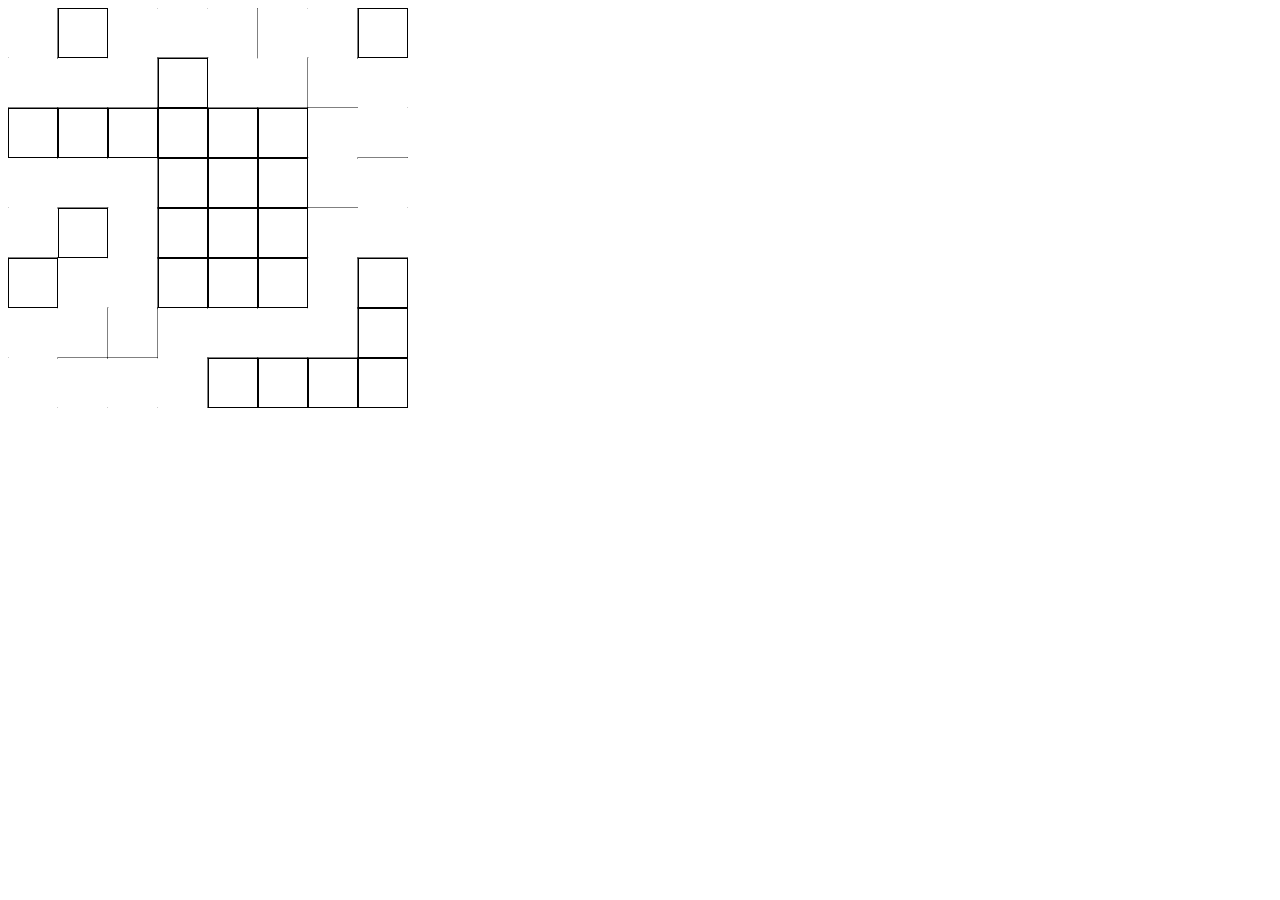
==== index.html @ b0a2c223 "Initial commit" ====
<!DOCTYPE html>
<html lang="en">
<head>
    <link rel="stylesheet" href="styles.css">
    <meta charset="UTF-8">
    <meta name="viewport" content="width=device-width, initial-scale=1.0">
    <title>Document</title>
</head>
<body>
    
</body>
<script src="p5.js"></script>
<script src="main.js"></script>
</html>
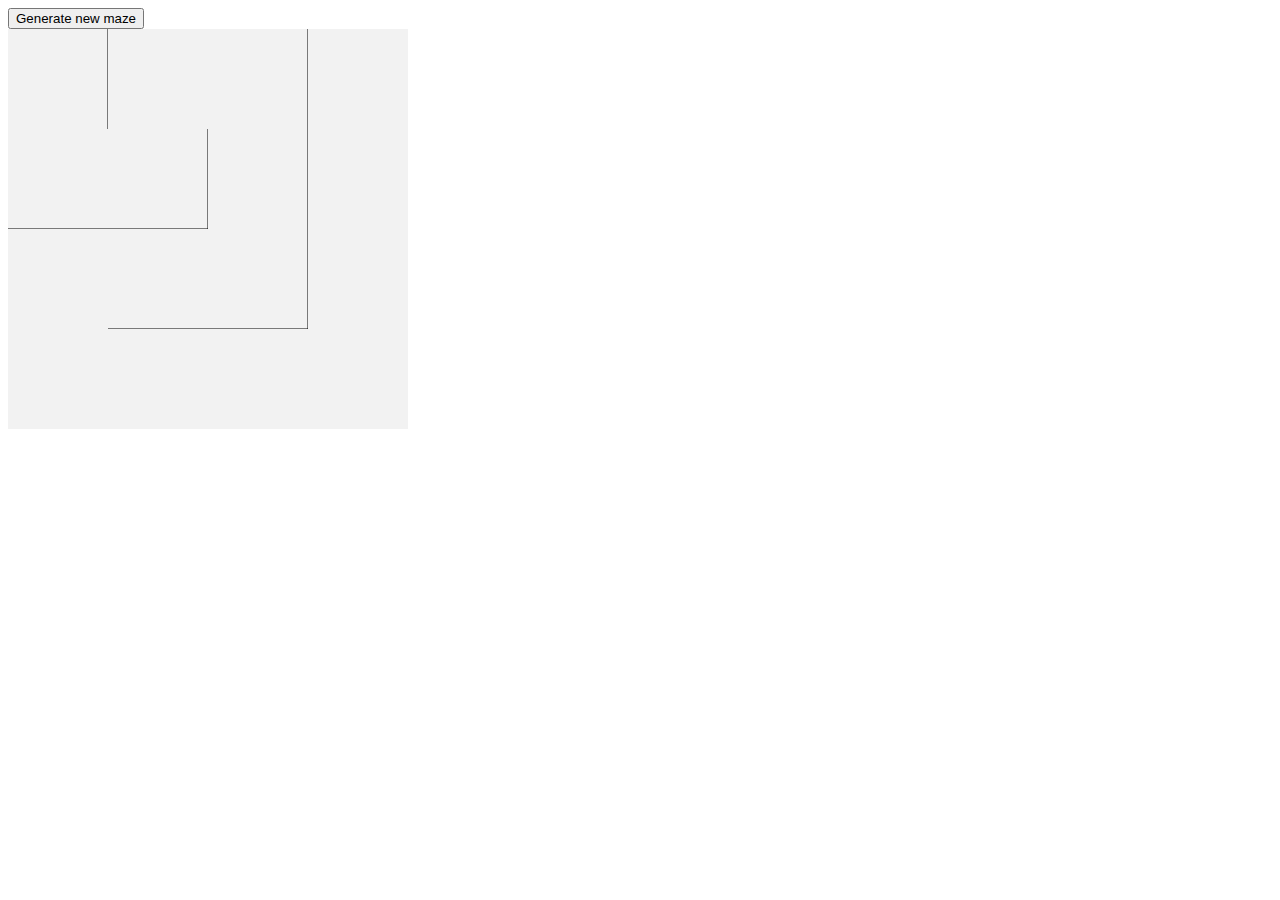
==== commit d5c7e841: "Created a button to generate new maze" ====
--- a/index.html
+++ b/index.html
@@ -7,7 +7,7 @@
     <title>Document</title>
 </head>
 <body>
-    
+    <button id='new-maze-btn'>Generate new maze</button>
 </body>
 <script src="p5.js"></script>
 <script src="main.js"></script>
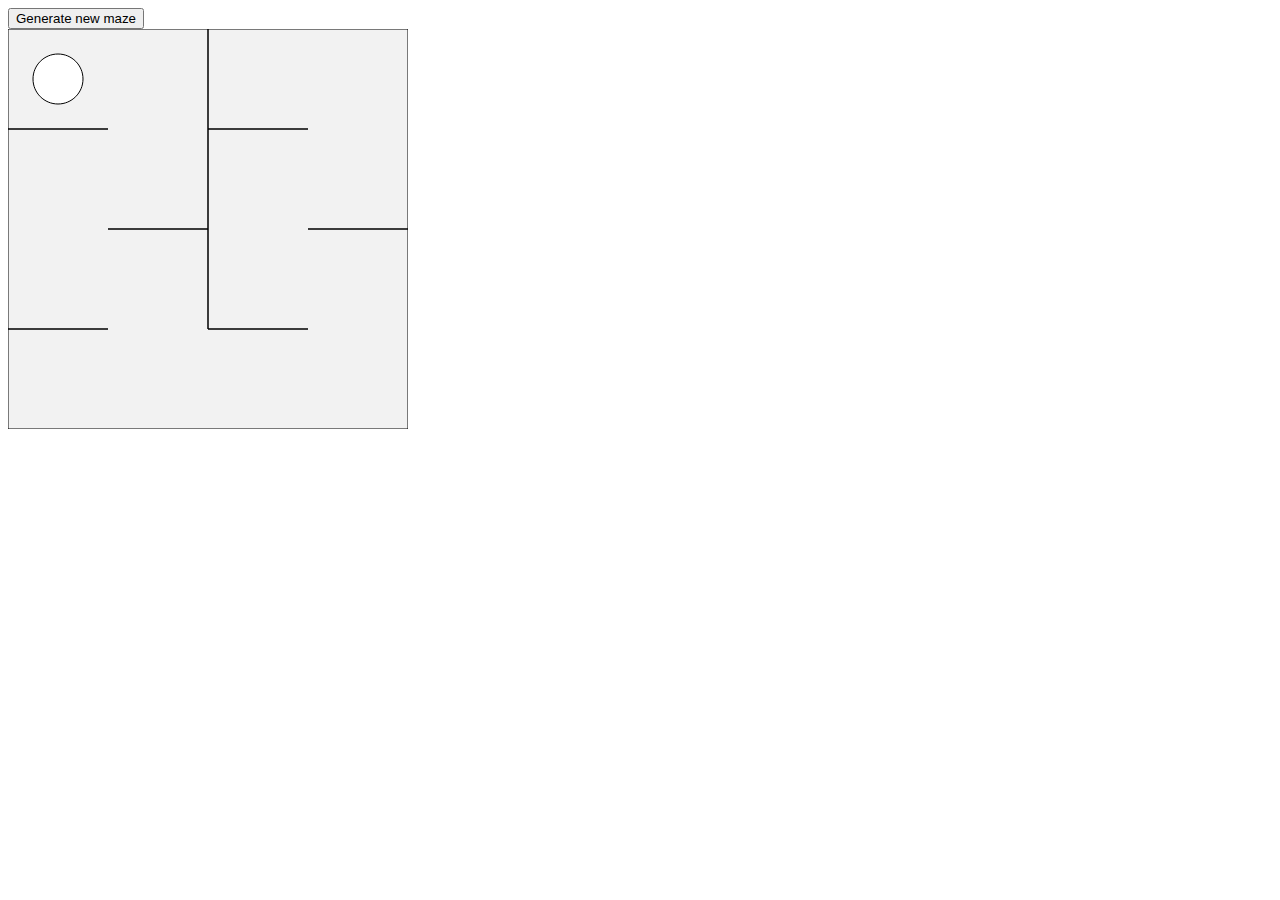
==== commit ba4e13c3: "Organized code into separate files" ====
--- a/index.html
+++ b/index.html
@@ -9,6 +9,9 @@
 <body>
     <button id='new-maze-btn'>Generate new maze</button>
 </body>
-<script src="p5.js"></script>
-<script src="main.js"></script>
+<script src="js/p5.js"></script>
+<script src="js/maze.js"></script>
+<script src="js/cell.js"></script>
+<script src="js/player.js"></script>
+<script src="js/main.js"></script>
 </html>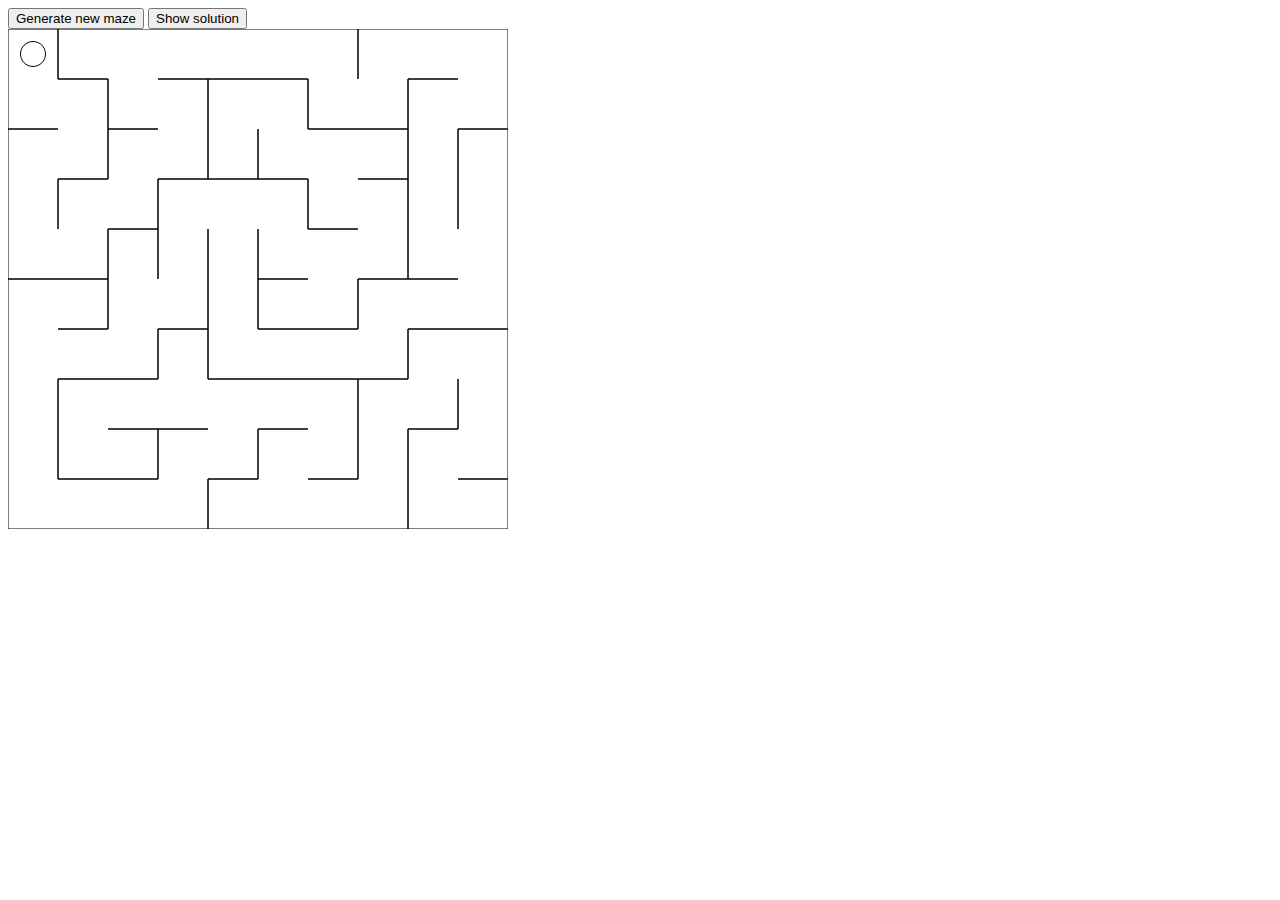
==== commit f135db23: "Added button to show maze solution" ====
--- a/index.html
+++ b/index.html
@@ -8,6 +8,7 @@
 </head>
 <body>
     <button id='new-maze-btn'>Generate new maze</button>
+    <button id='show-soln-btn'>Show solution</button>
 </body>
 <script src="js/p5.js"></script>
 <script src="js/maze.js"></script>
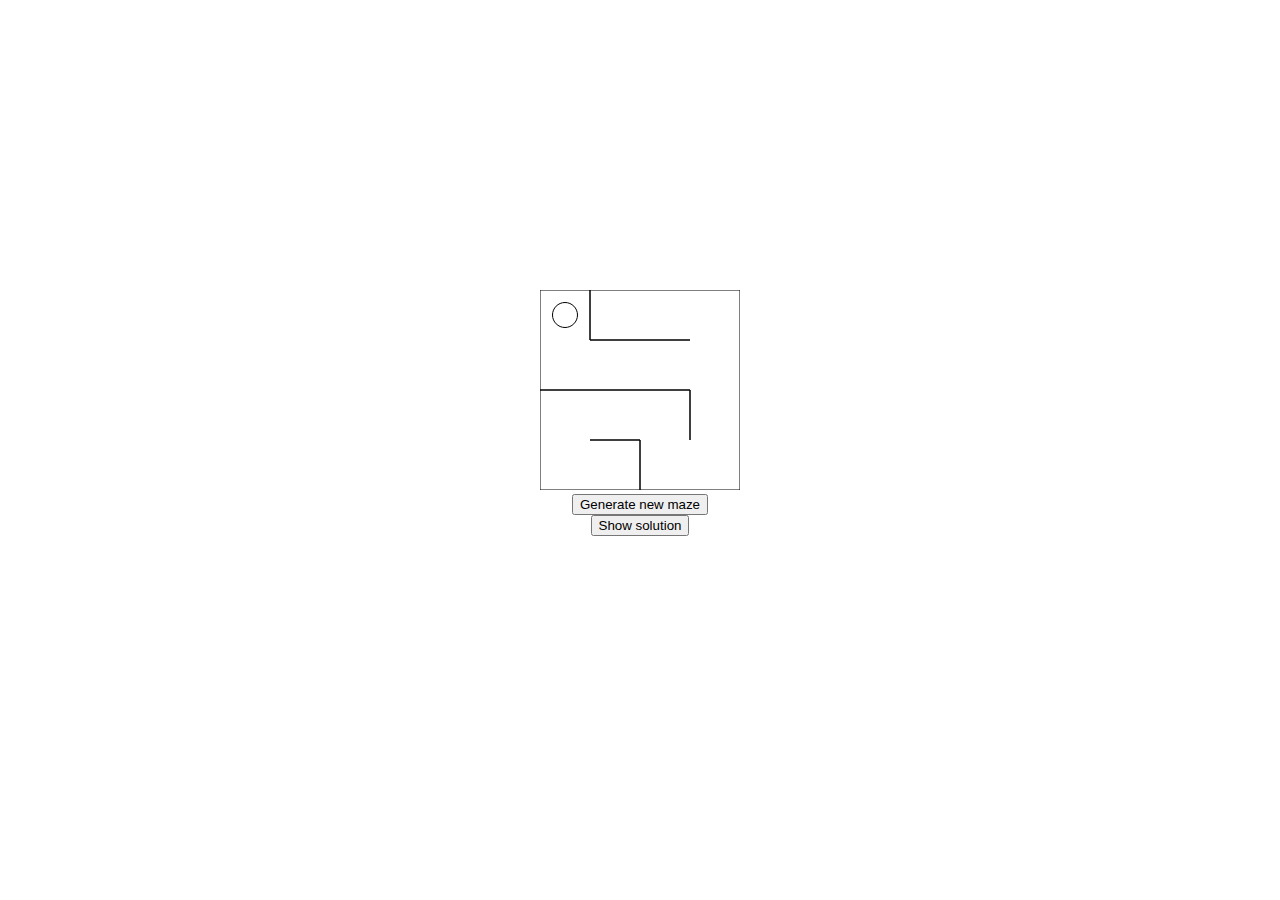
==== commit 14f1165e: "Centered maze and buttons in center of screen using Flexbox" ====
--- a/index.html
+++ b/index.html
@@ -1,14 +1,20 @@
 <!DOCTYPE html>
 <html lang="en">
 <head>
-    <link rel="stylesheet" href="styles.css">
+    <link rel="stylesheet" href="css/styles.css">
     <meta charset="UTF-8">
     <meta name="viewport" content="width=device-width, initial-scale=1.0">
     <title>Document</title>
 </head>
 <body>
-    <button id='new-maze-btn'>Generate new maze</button>
-    <button id='show-soln-btn'>Show solution</button>
+    <main></main>
+    <div id="container">
+        <div id="maze-container">
+        </div>
+        <button id='new-maze-btn'>Generate new maze</button>
+        <button id='show-soln-btn'>Show solution</button>
+    </div>
+
 </body>
 <script src="js/p5.js"></script>
 <script src="js/maze.js"></script>
--- a/css/styles.css
+++ b/css/styles.css
@@ -0,0 +1,7 @@
+#container {
+    display: flex;
+    flex-direction: column;
+    align-items: center;
+    justify-content: center;
+    min-height: 90vh;
+}
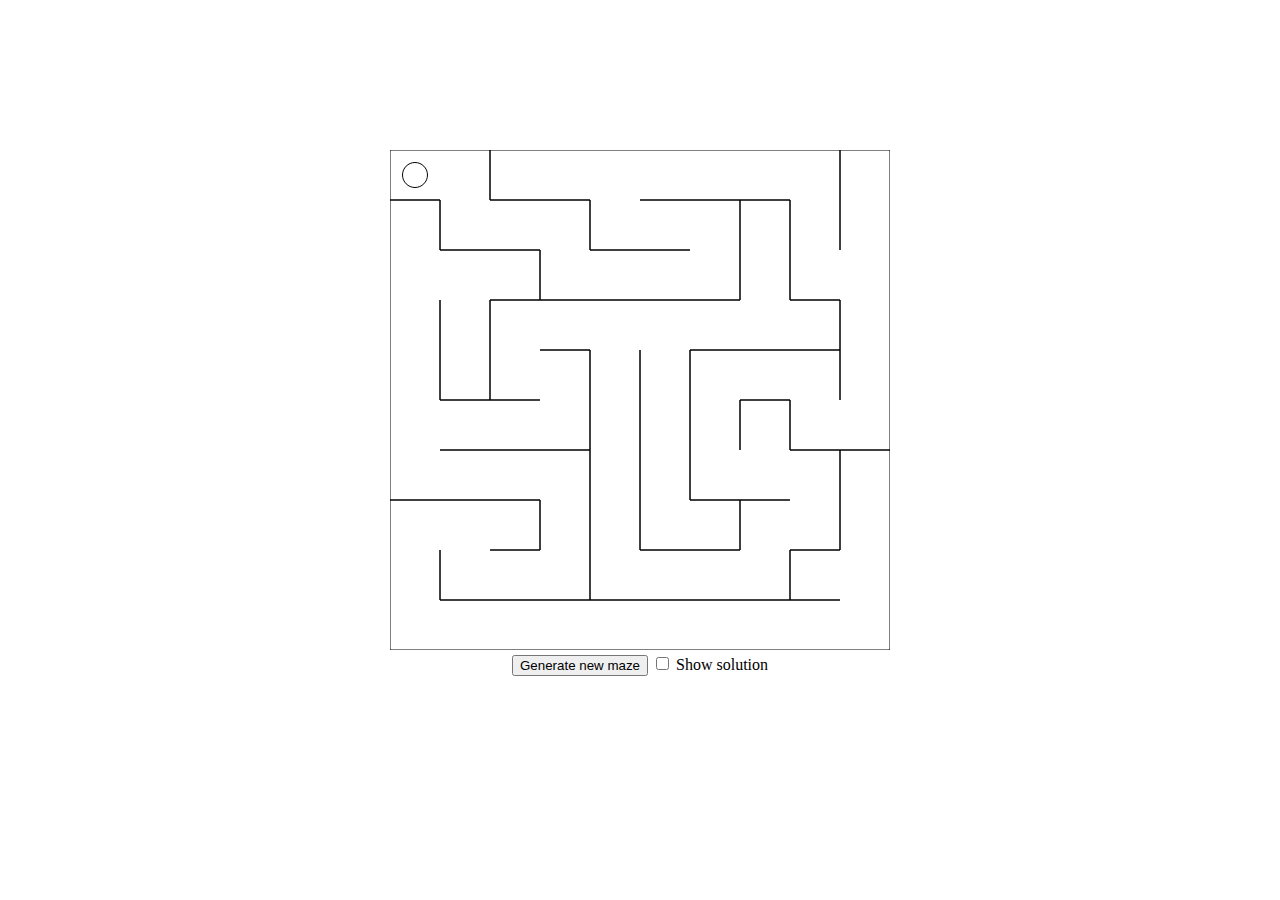
==== commit bbc21148: "Added checkbox to show/hide maze solution" ====
--- a/index.html
+++ b/index.html
@@ -11,8 +11,12 @@
     <div id="container">
         <div id="maze-container">
         </div>
-        <button id='new-maze-btn'>Generate new maze</button>
-        <button id='show-soln-btn'>Show solution</button>
+        <div id="btn-container">
+            <button id='new-maze-btn'>Generate new maze</button>
+            <input type="checkbox" id="show-soln-btn">
+            <label for="show-soln-btn" id="show-soln-btn-label">Show solution</label>
+            <!-- <button id='show-soln-btn'>Show solution</button> -->
+        </div>
     </div>
 
 </body>
--- a/css/styles.css
+++ b/css/styles.css
@@ -5,3 +5,7 @@
     justify-content: center;
     min-height: 90vh;
 }
+
+#show-soln-btn-label {
+    user-select: none;
+}
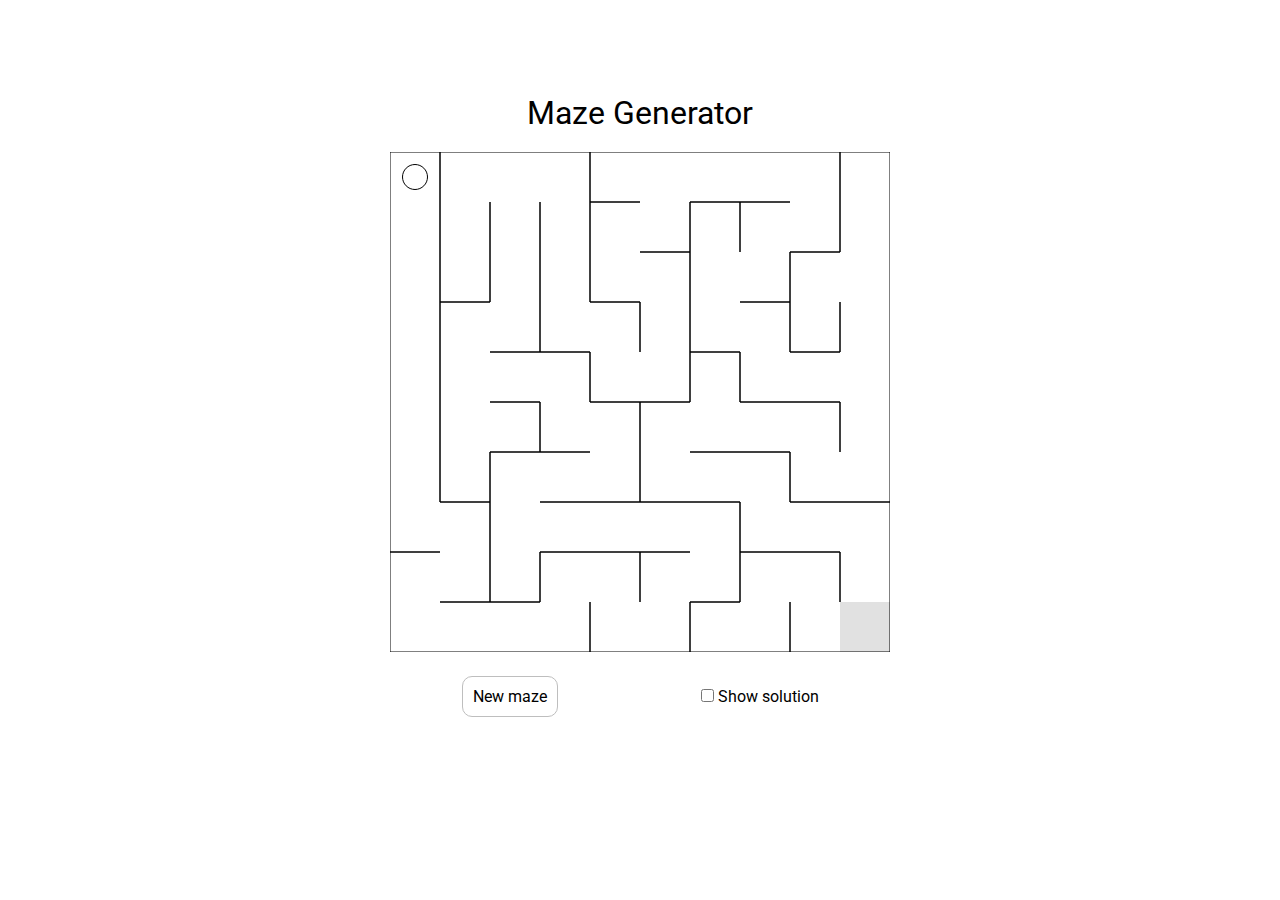
==== commit f6380937: "Added CSS styling" ====
--- a/index.html
+++ b/index.html
@@ -2,6 +2,7 @@
 <html lang="en">
 <head>
     <link rel="stylesheet" href="css/styles.css">
+    <link href="https://fonts.googleapis.com/css2?family=Roboto:wght@400;500;700&display=swap" rel="stylesheet"> 
     <meta charset="UTF-8">
     <meta name="viewport" content="width=device-width, initial-scale=1.0">
     <title>Document</title>
@@ -9,16 +10,17 @@
 <body>
     <main></main>
     <div id="container">
+        <h1 id="heading">Maze Generator</h1>
         <div id="maze-container">
         </div>
         <div id="btn-container">
-            <button id='new-maze-btn'>Generate new maze</button>
-            <input type="checkbox" id="show-soln-btn">
-            <label for="show-soln-btn" id="show-soln-btn-label">Show solution</label>
-            <!-- <button id='show-soln-btn'>Show solution</button> -->
+            <button id='new-maze-btn'>New maze</button>
+            <div id="show-sln-container">
+                <input type="checkbox" id="show-soln-btn">
+                <label for="show-soln-btn" id="show-soln-btn-label">Show solution</label>
+            </div>
         </div>
     </div>
-
 </body>
 <script src="js/p5.js"></script>
 <script src="js/maze.js"></script>
--- a/css/styles.css
+++ b/css/styles.css
@@ -1,3 +1,10 @@
+* {
+    font-family: 'Roboto', sans-serif;
+    padding: 0;
+    margin: 0;
+    box-sizing: border-box;
+}
+
 #container {
     display: flex;
     flex-direction: column;
@@ -6,6 +13,36 @@
     min-height: 90vh;
 }
 
+#heading {
+    font-weight: 400;
+    margin-bottom: 20px;
+}
+
+#maze-container {
+    margin-bottom: 20px;
+}
+
+#btn-container {
+    display: flex;
+    justify-content: space-around;
+    align-items: center;
+    width: 500px;
+}
+
+#new-maze-btn {
+    background-color: white;
+    border: 1px solid rgb(190, 190, 190);
+    border-radius: 10px;
+    padding: 10px;
+    cursor: pointer;
+    font-size: 16px;
+}
+
+#show-soln-btn {
+    cursor: pointer;
+}
+
 #show-soln-btn-label {
     user-select: none;
-}
+    cursor: pointer;
+}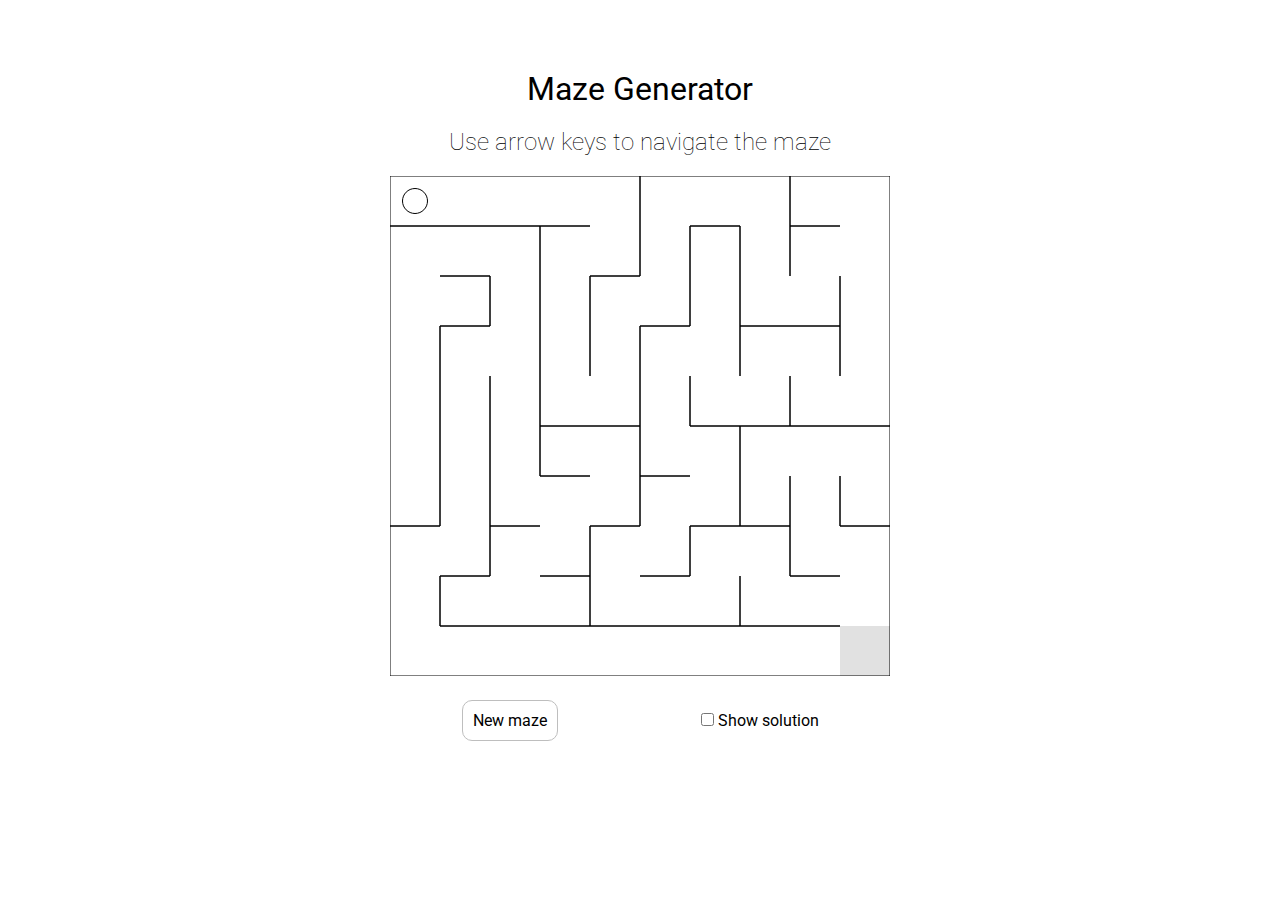
==== commit aec7488d: "Added subheading to explain maze navigation" ====
--- a/index.html
+++ b/index.html
@@ -2,15 +2,16 @@
 <html lang="en">
 <head>
     <link rel="stylesheet" href="css/styles.css">
-    <link href="https://fonts.googleapis.com/css2?family=Roboto:wght@400;500;700&display=swap" rel="stylesheet"> 
+    <link href="https://fonts.googleapis.com/css2?family=Roboto:wght@100;400;500;700&display=swap" rel="stylesheet"> 
     <meta charset="UTF-8">
     <meta name="viewport" content="width=device-width, initial-scale=1.0">
-    <title>Document</title>
+    <title>Maze Generator</title>
 </head>
 <body>
     <main></main>
     <div id="container">
         <h1 id="heading">Maze Generator</h1>
+        <h2 id="subheading">Use arrow keys to navigate the maze</h2>
         <div id="maze-container">
         </div>
         <div id="btn-container">
--- a/css/styles.css
+++ b/css/styles.css
@@ -15,6 +15,11 @@
 
 #heading {
     font-weight: 400;
+    margin-bottom: 20px;
+}
+
+#subheading {
+    font-weight: 100;
     margin-bottom: 20px;
 }
 
